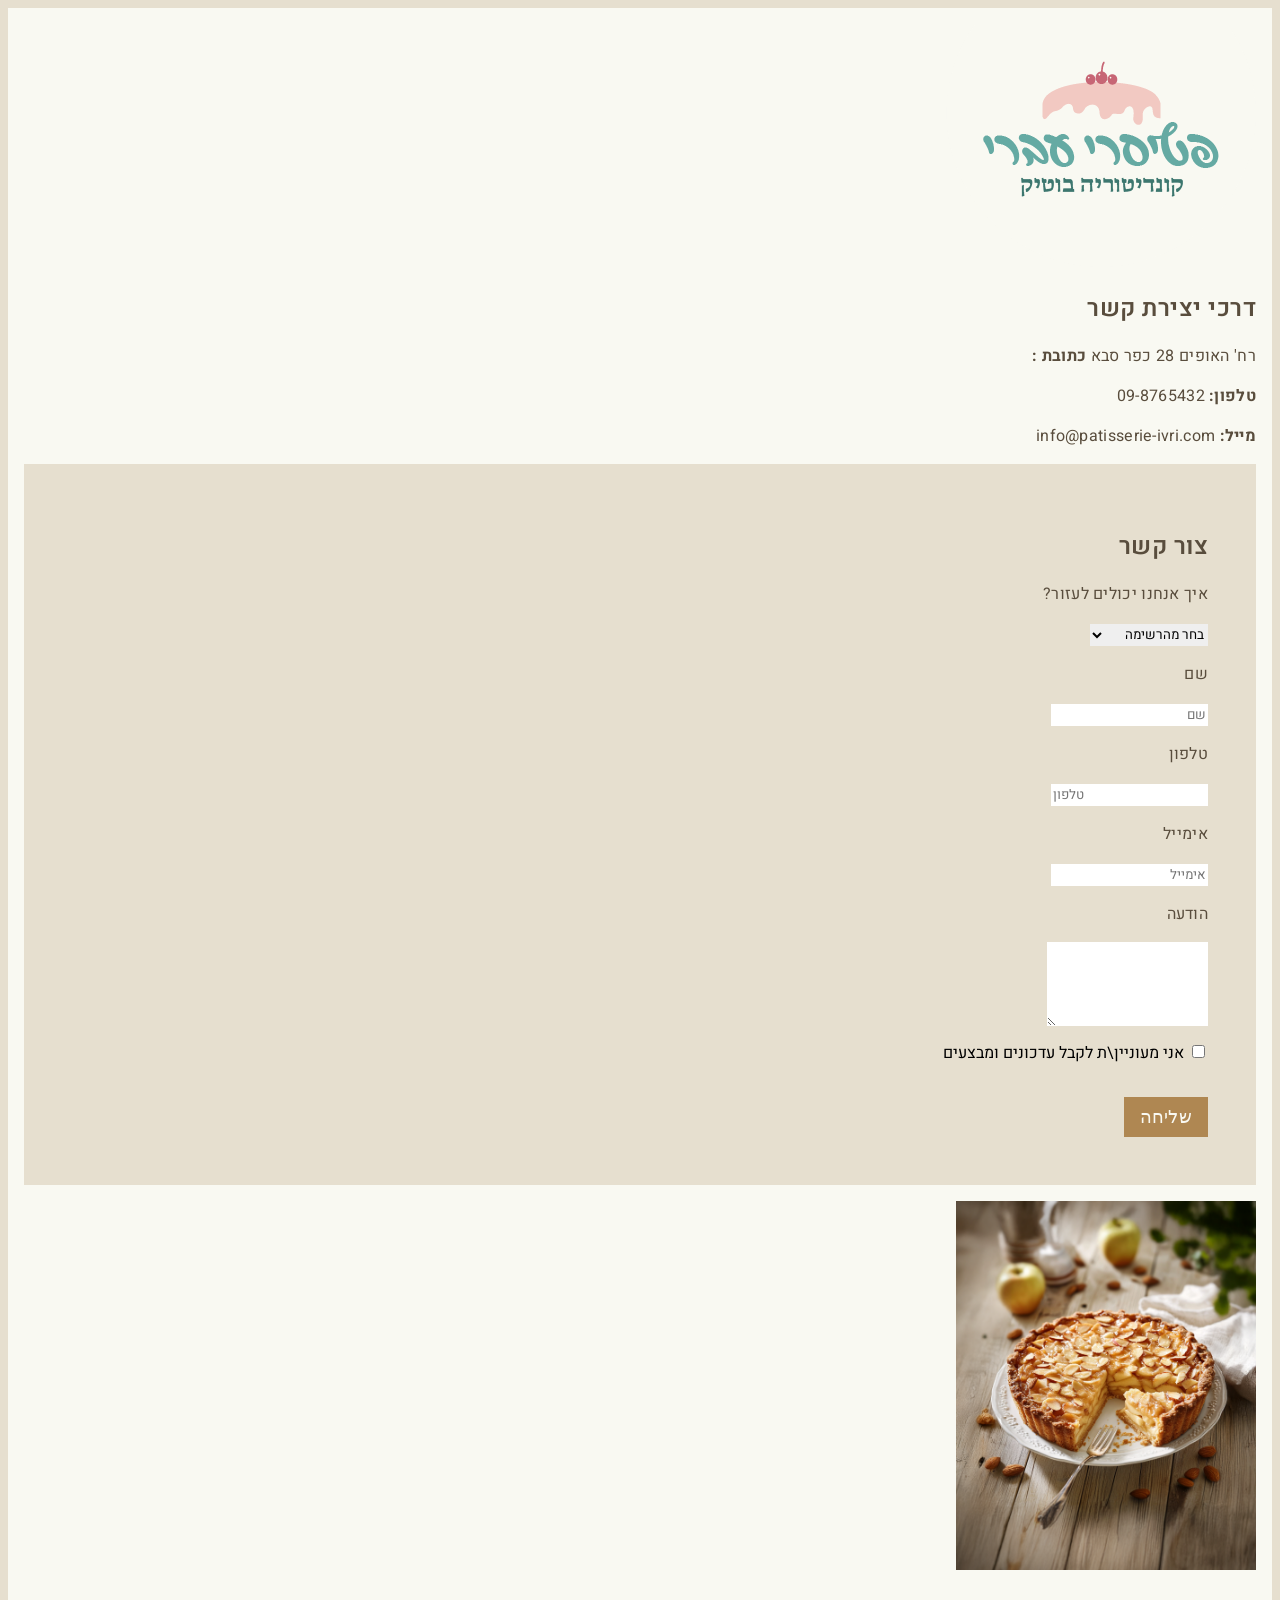
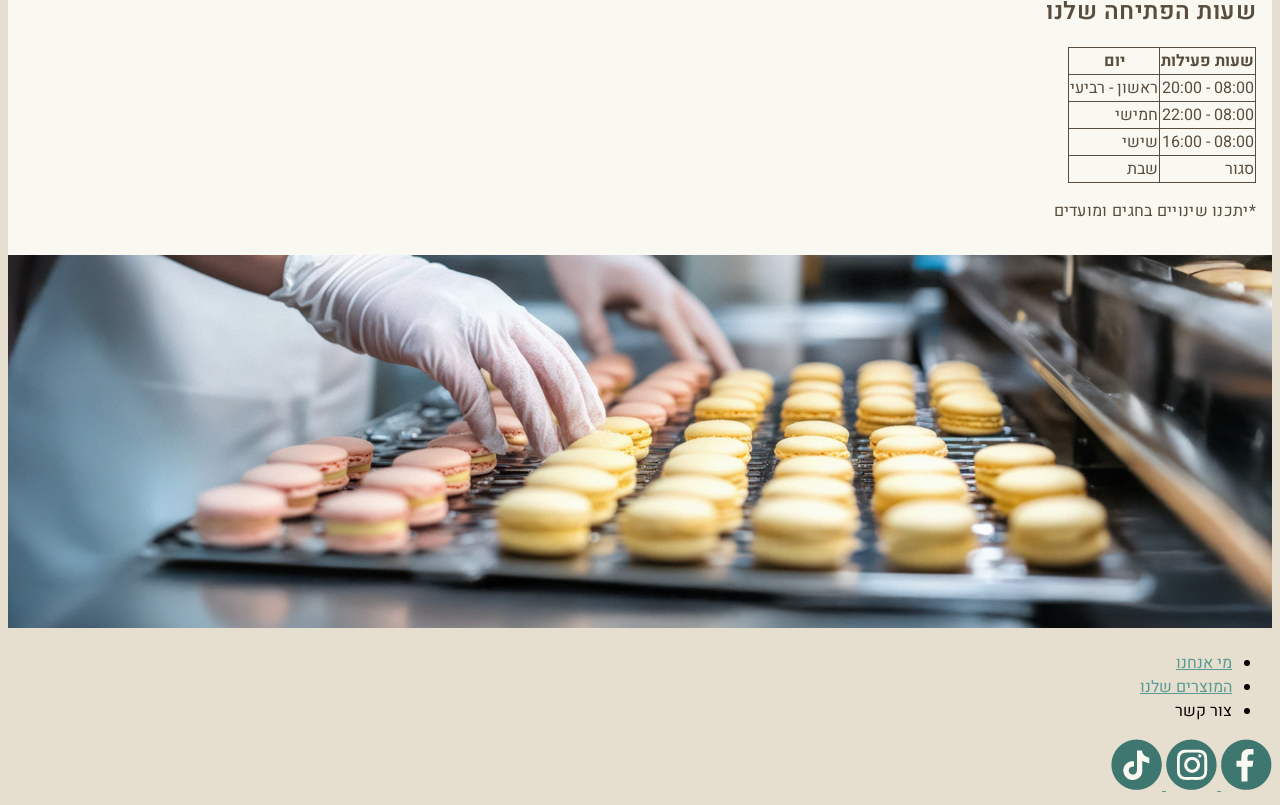
==== contact.html @ ad375c79 "Add files via upload" ====
<!DOCTYPE html>
<html lang="he" dir="rtl">
<head>
    <meta charset="UTF-8">
    <meta name="viewport" content="width=device-width, initial-scale=1.0">
    <link rel="preconnect" href="https://fonts.googleapis.com">
<link rel="preconnect" href="https://fonts.gstatic.com" crossorigin>
<link href="https://fonts.googleapis.com/css2?family=Heebo:wght@100..900&display=swap" rel="stylesheet">
    <link rel="stylesheet" href="style.css">
    <title>צור קשר - פטיסרי עברי</title>
</head>
<body>
    <div class="secondary">
    <a href="patisery.html"> <img src="images/logo_patisserie.png"></a>
    <h2>דרכי יצירת קשר</h2>
    <p>רח' האופים 28 כפר סבא <span class="contract-label">כתובת :</span> </p>
    <p> <span class="contract-label">טלפון: </span>09-8765432</p>
    <p><span class="contract-label">מייל:</span> info@patisserie-ivri.com</p>
       
    <div class="primary">
        <div class="contant-container">
            <h2>צור קשר</h2>
            <form action="https://data-handler.com/submit" method="post">
                <p>איך אנחנו יכולים לעזור?</p>
                <select name="subject">
                    <option value="" hidden> בחר מהרשימה</option>
                    <option value="special-order">הזמנה מיוחדת</option>
                    <option value="feedback">משוב ושירות</option>
                    <option value="products"> שאלות על מוצרים</option>
                    <option value="bulk-order">הזמנת כמות גדולה</option>
                    <option value="delivery">משלוחים</option>
                    <option value="other">אחר</option>
                </select>
                <p>שם</p>
                <input name="שם" type="text" placeholder="שם">
                <p>טלפון</p>
                <input name="טלפון" type="tel" placeholder="טלפון">
                <p>אימייל</p>
                <input name="אימייל" type="email" placeholder="אימייל">
                <p>הודעה</p>
                <textarea name="message" rows="4" placeholder="הודעה"> </textarea>
                <div class="checkbox">
                    <input type="checkbox" name="newsletter"> אני מעוניין\ת לקבל עדכונים ומבצעים
                    
                </div>
                <br>

                <button type="submit" >שליחה</button>
            </form>
        </div>
    </div>

    <img class="vertical-image" src="images/sliced_cake.png">
    <h2>שעות הפתיחה שלנו</h2>

    <table>
        <tr>
            <th>שעות פעילות</th>
            <th>יום</th>
        </tr>
        <tr>
            <td>08:00 - 20:00</td>
            <td>ראשון - רביעי</td>
        </tr>
        <tr>
            <td>08:00 - 22:00</td>
            <td>חמישי</td>
        </tr>
        <tr>
            <td>08:00 - 16:00</td>
            <td>שישי</td>
        </tr>
        <tr>
            <td>סגור</td>
            <td>שבת</td>
        </tr>
    </table>

    <p> *יתכנו שינויים בחגים ומועדים</p>
</div>

<img class="horizontal-image" src="images/macaroons_tray.png">

    <ul>
        <li> <a href="about.html"> מי אנחנו</a></li>
        <li><a href="gallery.html">המוצרים שלנו</a> </li>
        <li>צור קשר</li>
    </ul>

    <a href="https://www.facebook.com" target="_blank"><img src="images/facebook_light.png"> </a>
    <a href="https://www.instagram.com" target="_blank"><img src="images/instagram_light.png"> </a>
    <a href="https://www.tiktok.com" target="_blank"> <img src="images/tiktok_light.png"></a>

    </div>
    

</body>
</html>
---- style.css ----
p {
    color: #594d3d;
    size: 18px;
    line-height: 24px;
    letter-spacing: 0.3px;
    text-align: right;
}

body {
    background-color: #E6DFCF ;
    font-family: Heebo , Arial , sans-serif;
}

.chef-bio span {
    font-weight: 800;
}

info p {
    size: 16px;
    text-align: right;
}

h1 {
    color: #AF8752;
    size: 32px;
    font-weight: 700;
    line-height: 28px;
    letter-spacing: 1px;
    text-align: right;
    font-family: Frank Ruhl Libre , 'Times New Roman' , serif;
}

h2 {
    color: #594D3D;
    size: 24px;
    font-weight: 600;
    line-height: 30px;
    letter-spacing: 0.5px;
    text-align: right;
}

h3 {
    color : #AF8752;
}

a {
    color: #599B93;
}

.primary {
    background-color:#E6DFCF ;
    padding: 48px;
}

.secondary {
    background-color: #F9F9F2;
}

.secondary , info {
    padding: 16px;
}

.info {
    background-color: #b6d3cc;
}

.info p {
    color: #3d776f;
}

.secondary a:hover  {
    color: #af8752;
}

.secondary a:focus {
    color: #af8752;
}

.product-img {
    min-width: 280px;
    max-width: 500px;
    height: auto;
}

.contract-label {
    font-weight:700 ;
}

table {
    color: #594d3d;
    border-collapse: collapse;
    
}

td , th , table {
    border: 1px solid #594d3d;
}

.horizontal-image {
    max-width: 100%;
    height: auto;
}

input , textarea , select{
    border: none;
    font-family: "Heebo" , Arial, sans-serif;
}

.checkbox {
    margin-top: 8px;
    margin-bottom: 8px;
}

button {
    color:#f9f9f2 ;
    background-color:#af8752 ;
    font-size: 18px;
    line-height: 24px;
    letter-spacing: 0.3px;
    padding: 8px 16px;
    border: none;
    cursor: pointer;
}

button a:hover , button a:focus {
    background-color:#594d3d ;
}

.vertical-image {
    max-width: 300px;
    height: auto;
    padding-top: 16px;
}
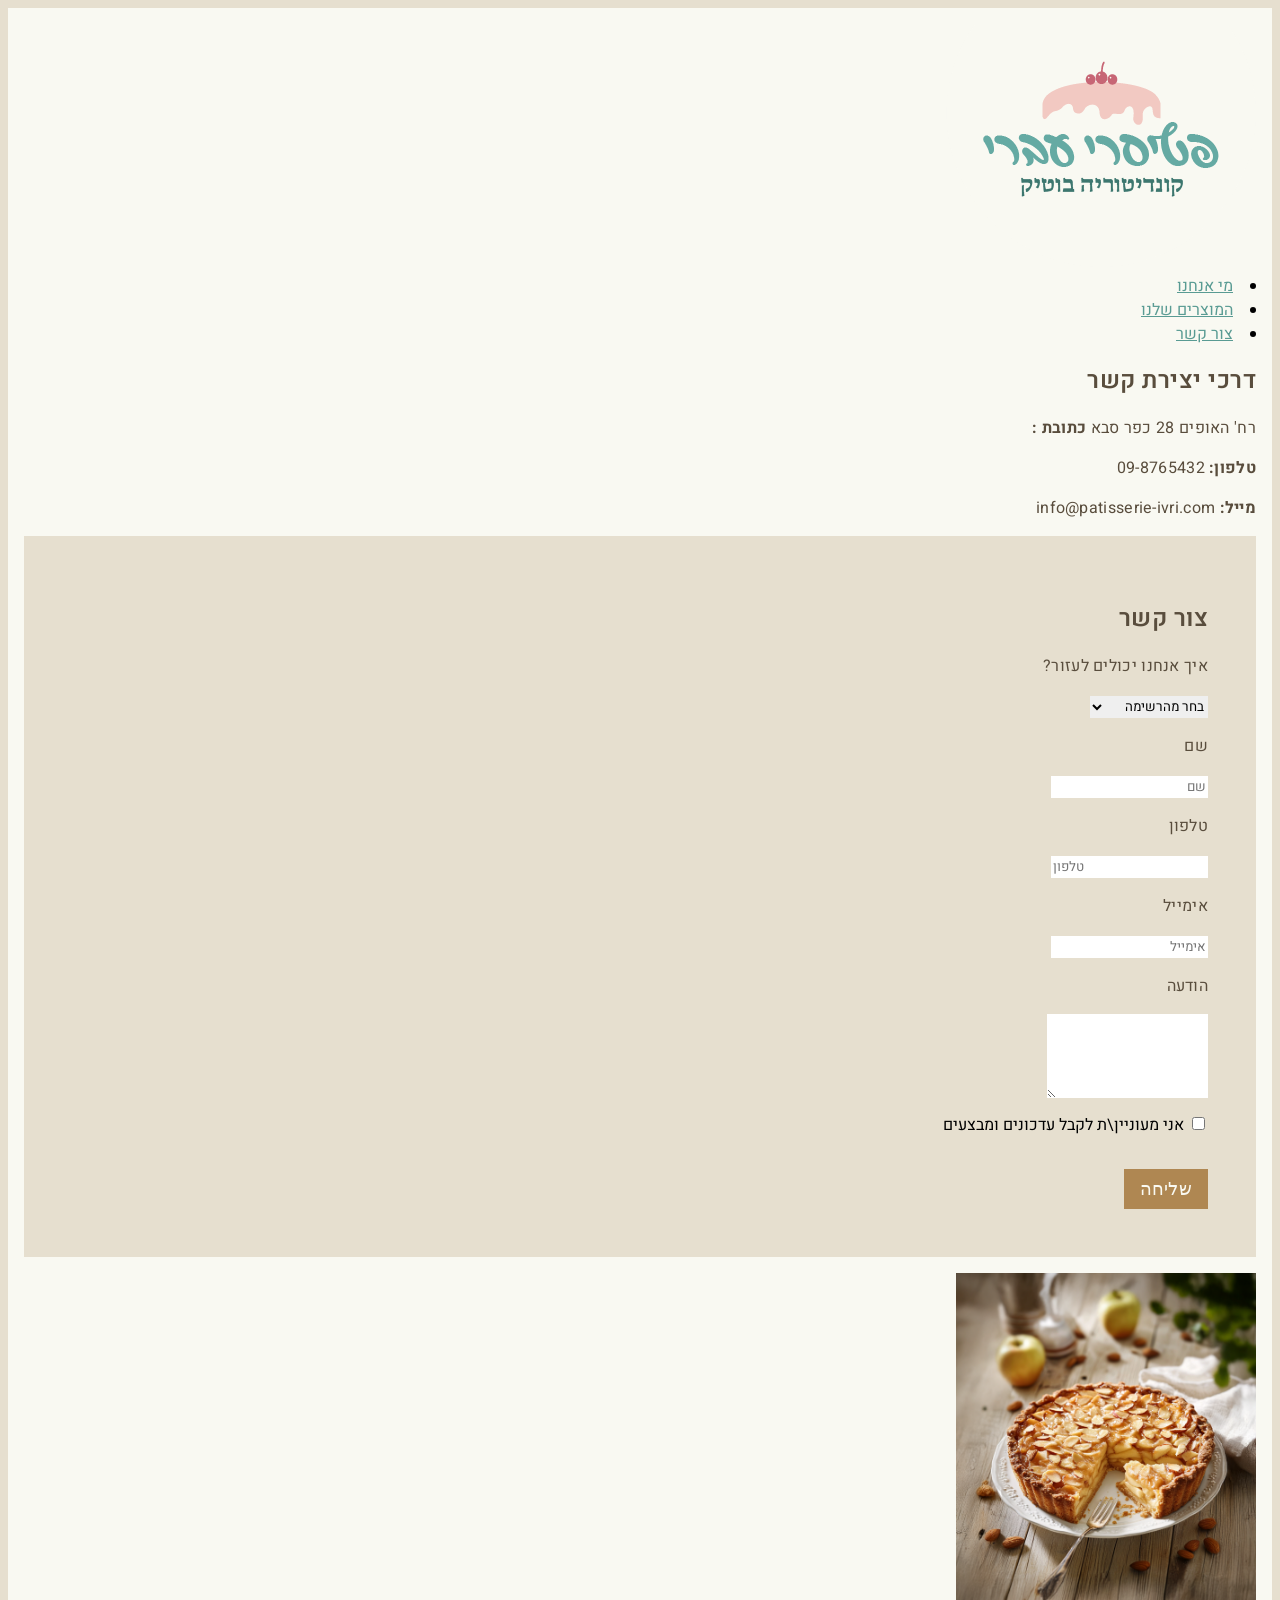
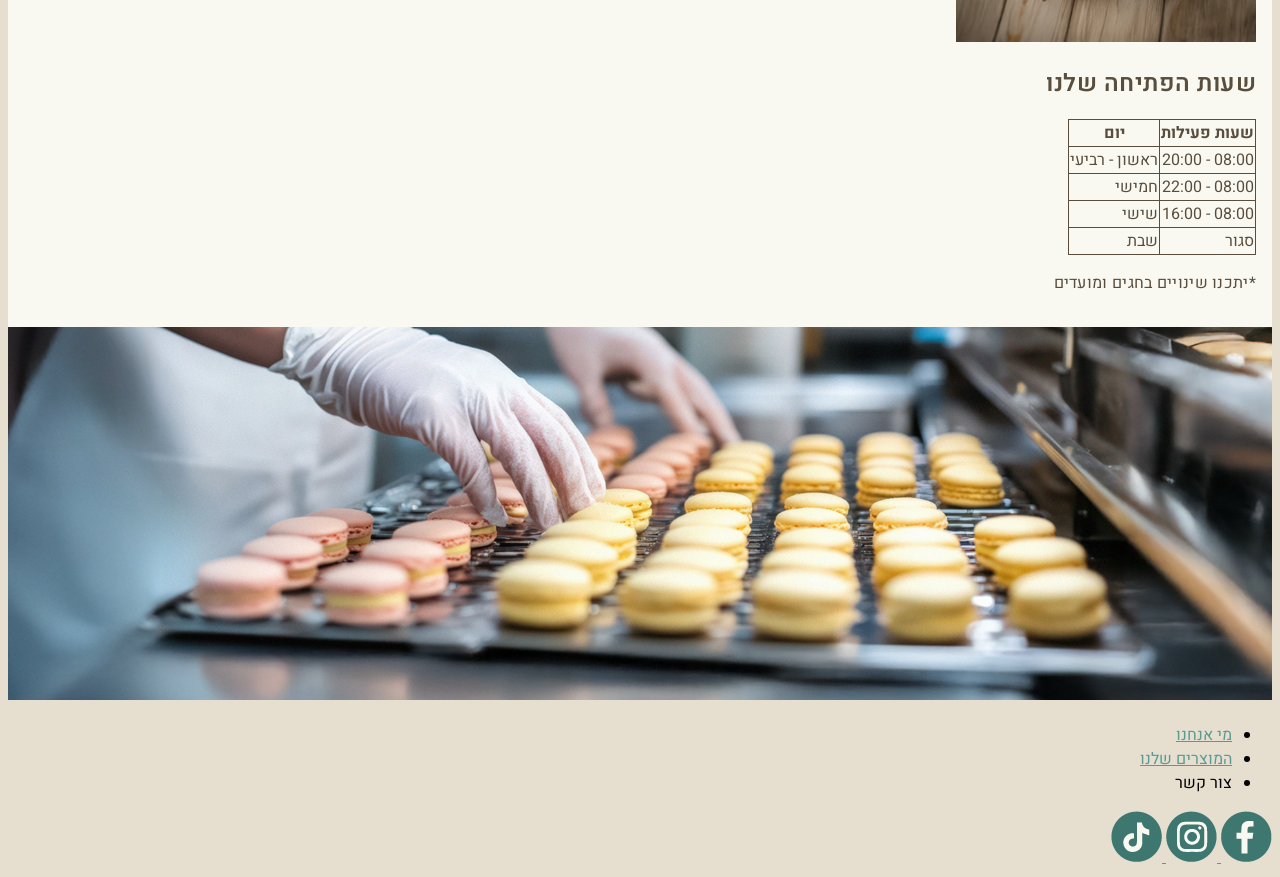
==== commit bfdfb20f: "Update contact.html" ====
--- a/contact.html
+++ b/contact.html
@@ -11,7 +11,11 @@
 </head>
 <body>
     <div class="secondary">
+        
     <a href="patisery.html"> <img src="images/logo_patisserie.png"></a>
+        <li> <a href="about.html"> מי אנחנו</a></li>
+        <li><a href="gallery.html">המוצרים שלנו</a> </li>
+        <li><a href="contact.html">צור קשר</a> </li>
     <h2>דרכי יצירת קשר</h2>
     <p>רח' האופים 28 כפר סבא <span class="contract-label">כתובת :</span> </p>
     <p> <span class="contract-label">טלפון: </span>09-8765432</p>
@@ -95,4 +99,4 @@
     
 
 </body>
-</html>+</html>
